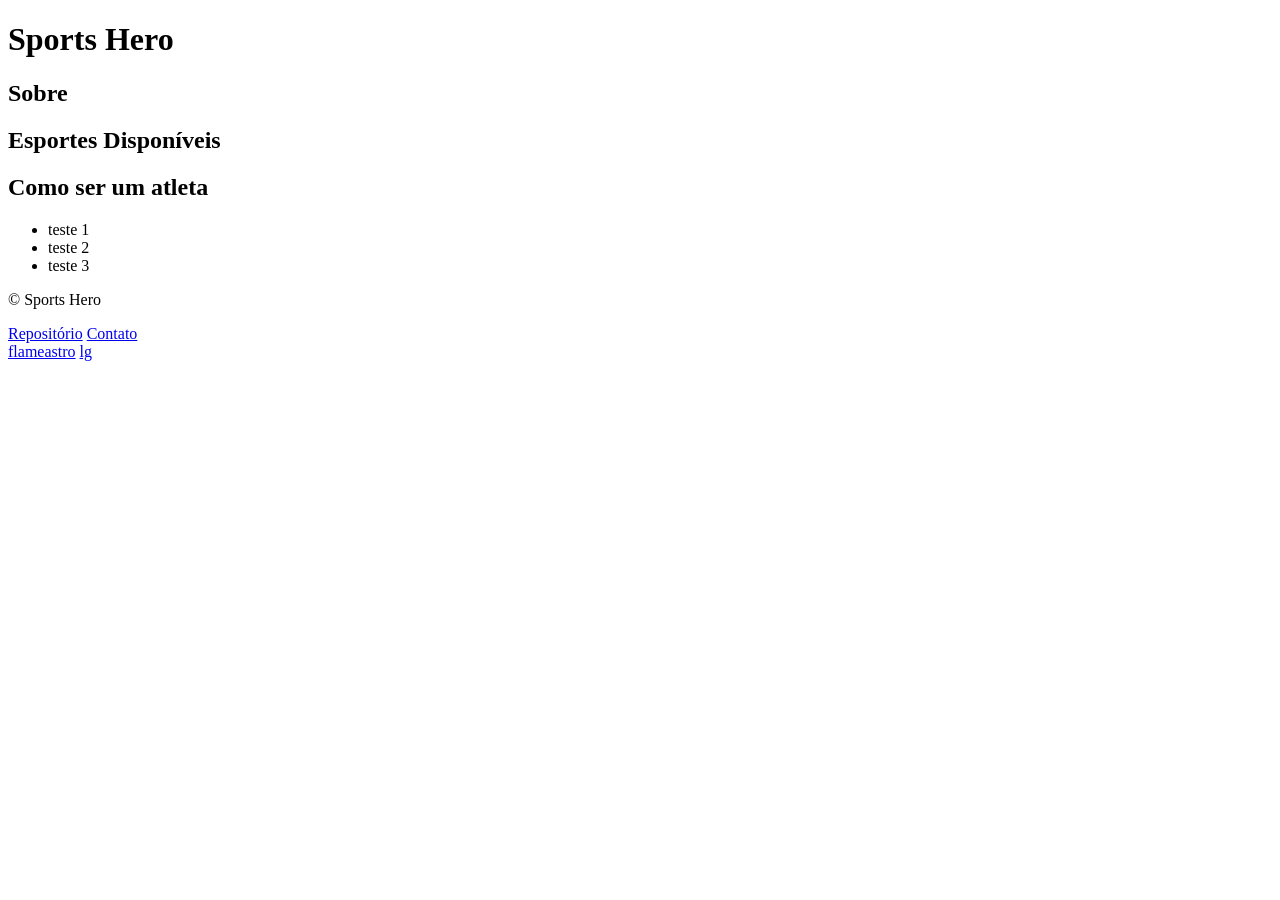
==== index.html @ 9faac7ee "Cria main com sections e header" ====
<!DOCTYPE html>
<html lang="pt-BR">
<head>
    <meta charset="UTF-8">
    <meta name="viewport" content="width=device-width, initial-scale=1.0">
    <title>Sports Hero</title>
    <!-- Styles -->
    <link rel="stylesheet" href="styles/style.css">

    <!-- Fonts -->
    <link rel="preconnect" href="https://fonts.googleapis.com">
    <link rel="preconnect" href="https://fonts.gstatic.com" crossorigin>
    <link href="https://fonts.googleapis.com/css2?family=Archivo:ital,wght@0,100..900;1,100..900&family=Bricolage+Grotesque:opsz,wght@12..96,200..800&family=DM+Sans:ital,opsz,wght@0,9..40,100..1000;1,9..40,100..1000&family=JetBrains+Mono:ital,wght@0,100..800;1,100..800&family=Lexend:wght@100..900&family=Manrope:wght@200..800&family=Outfit:wght@100..900&family=Space+Grotesk:wght@300..700&family=Tilt+Warp&display=swap" rel="stylesheet">
</head>
<body>
    <h1>Sports Hero</h1>

    <header>
        <!-- LG -->
    </header>

    <main>
        <section class="about">
            <!-- Sobre o projeto -->
            <h2>Sobre</h2>
        </section>

        <section class="sports">
            <!-- Esportes disponíveis -->
            <h2>Esportes Disponíveis</h2>
        </section>

        <section class="athlete">
            <!-- Como ser um atleta -->
            <h2>Como ser um atleta</h2>

            <!-- Lista -->
            <ul>
                <li>teste 1</li>
                <li>teste 2</li>
                <li>teste 3</li>
            </ul>
        </section>
    </main>

    <footer>
        <p>&copy; <span class="date"></span> Sports Hero</p>
        <p>
            <div>
                <a href="https://github.com/flameastro/sports-hero">Repositório</a>
                <a href="mailto:flame77ofc@gmail.com">Contato</a>
            </div>

            <div>
                <a href="https://github.com/flameastro/">flameastro</a>
                <a href="https://github.com/luan-gb/">lg</a>
            </div>
        </p>
    </footer>

    <script src="scripts/script.js"></script>
</body>
</html>
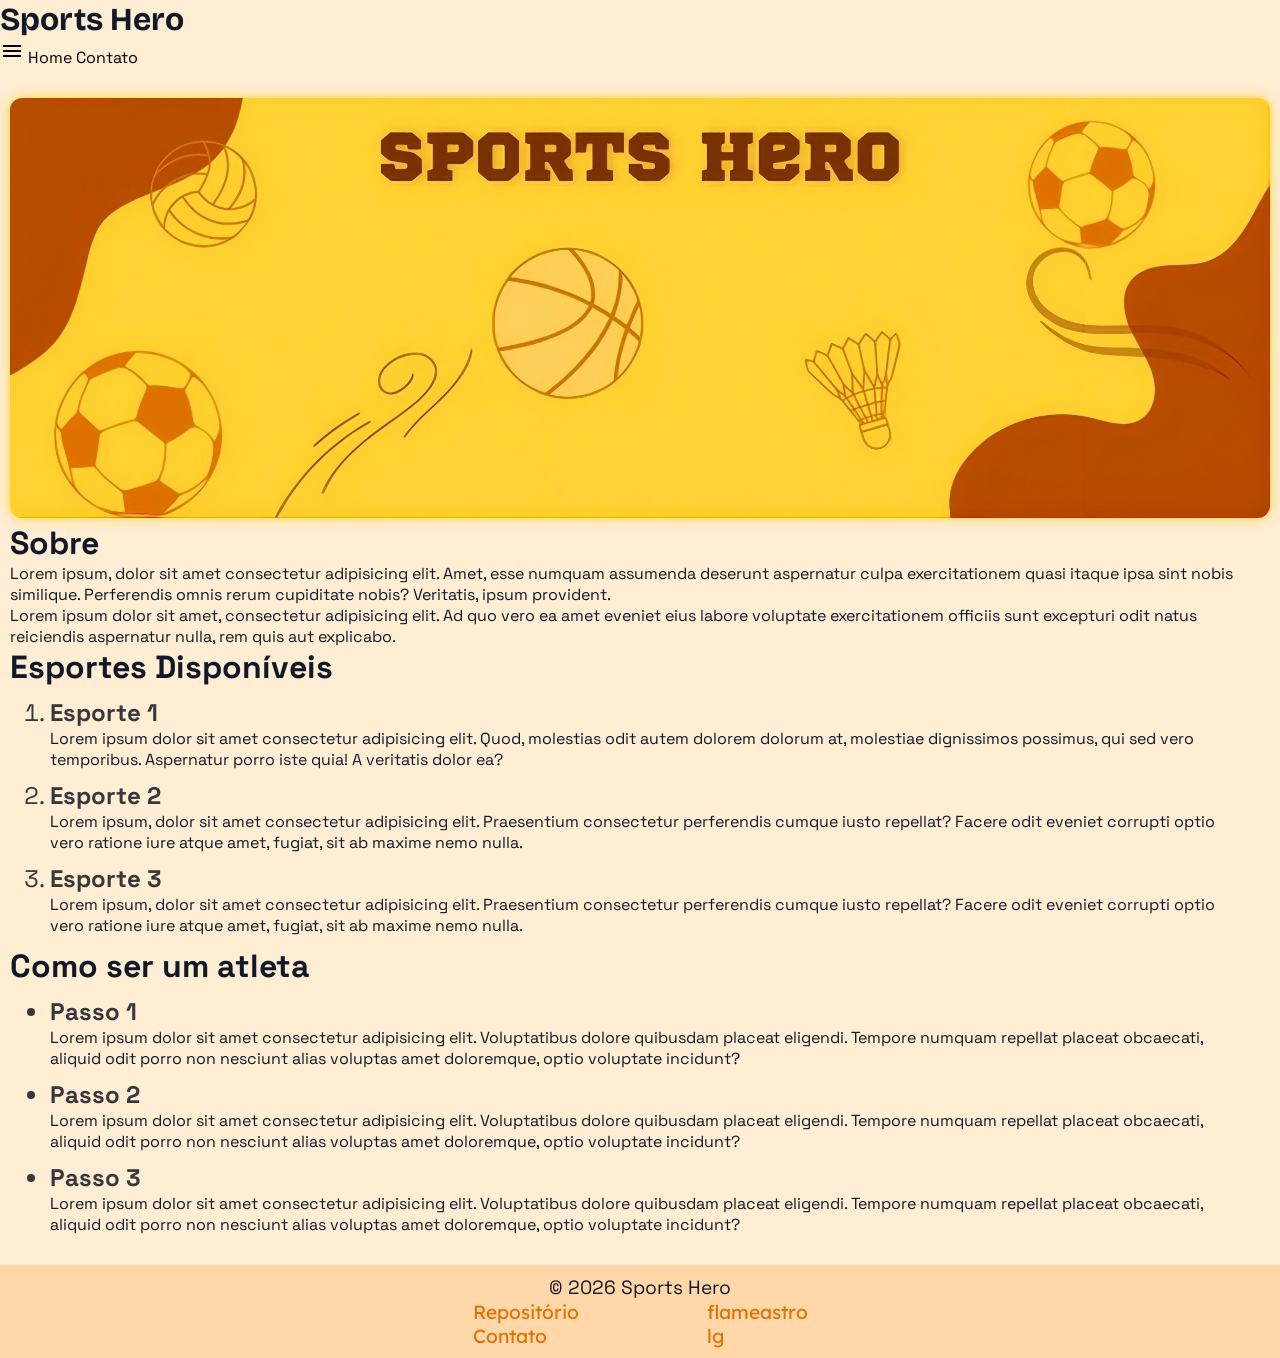
==== commit 85dc9e9d: "adiciona mais conteúdo" ====
--- a/index.html
+++ b/index.html
@@ -4,6 +4,14 @@
     <meta charset="UTF-8">
     <meta name="viewport" content="width=device-width, initial-scale=1.0">
     <title>Sports Hero</title>
+    <!-- Header Scripts -->
+    <script type="module">
+        import 'https://esm.sh/@material/web/divider/divider.js';
+        import 'https://esm.sh/@material/web/list/list.js';
+        import 'https://esm.sh/@material/web/list/list-item.js';
+        import 'https://esm.sh/@material/web/ripple/ripple.js';
+    </script>
+
     <!-- Styles -->
     <link rel="stylesheet" href="styles/style.css">
 
@@ -11,53 +19,89 @@
     <link rel="preconnect" href="https://fonts.googleapis.com">
     <link rel="preconnect" href="https://fonts.gstatic.com" crossorigin>
     <link href="https://fonts.googleapis.com/css2?family=Archivo:ital,wght@0,100..900;1,100..900&family=Bricolage+Grotesque:opsz,wght@12..96,200..800&family=DM+Sans:ital,opsz,wght@0,9..40,100..1000;1,9..40,100..1000&family=JetBrains+Mono:ital,wght@0,100..800;1,100..800&family=Lexend:wght@100..900&family=Manrope:wght@200..800&family=Outfit:wght@100..900&family=Space+Grotesk:wght@300..700&family=Tilt+Warp&display=swap" rel="stylesheet">
+
+    <!-- Icons -->
+    <link rel="stylesheet" href="https://fonts.googleapis.com/css2?family=Material+Symbols+Outlined:opsz,wght,FILL,GRAD@20..48,100..700,0..1,-50..200&icon_names=menu" />
 </head>
 <body>
     <h1>Sports Hero</h1>
 
-    <header>
-        <!-- LG -->
-    </header>
+    <top-app-bar title="Sports-Hero" title-nav="Navegação">
+        <span slot="trigger" class="material-symbols-outlined">menu</span>
+        <span slot="item">Home</span>
+        <span slot="item">Contato</span>
+    </top-app-bar>
+    
+    <main>
+        <section class="banner">
+            <img src="assets/banner.png" alt="Banner Sports Hero">
+        </section>
 
-    <main>
         <section class="about">
-            <!-- Sobre o projeto -->
             <h2>Sobre</h2>
+
+            <p>Lorem ipsum, dolor sit amet consectetur adipisicing elit. Amet, esse numquam assumenda deserunt aspernatur culpa exercitationem quasi itaque ipsa sint nobis similique. Perferendis omnis rerum cupiditate nobis? Veritatis, ipsum provident.</p>
+            <p>Lorem ipsum dolor sit amet, consectetur adipisicing elit. Ad quo vero ea amet eveniet eius labore voluptate exercitationem officiis sunt excepturi odit natus reiciendis aspernatur nulla, rem quis aut explicabo.</p>
         </section>
 
         <section class="sports">
-            <!-- Esportes disponíveis -->
             <h2>Esportes Disponíveis</h2>
+
+            <ol>
+                <li>
+                    <h3>Esporte 1</h3>
+                    <p>Lorem ipsum dolor sit amet consectetur adipisicing elit. Quod, molestias odit autem dolorem dolorum at, molestiae dignissimos possimus, qui sed vero temporibus. Aspernatur porro iste quia! A veritatis dolor ea?</p>
+                </li>
+                <li>
+                    <h3>Esporte 2</h3>
+                    <p>Lorem ipsum, dolor sit amet consectetur adipisicing elit. Praesentium consectetur perferendis cumque iusto repellat? Facere odit eveniet corrupti optio vero ratione iure atque amet, fugiat, sit ab maxime nemo nulla.</p>
+                </li>
+                <li>
+                    <h3>Esporte 3</h3>
+                    <p>Lorem ipsum, dolor sit amet consectetur adipisicing elit. Praesentium consectetur perferendis cumque iusto repellat? Facere odit eveniet corrupti optio vero ratione iure atque amet, fugiat, sit ab maxime nemo nulla.</p>
+                </li>
+            </ol>
         </section>
 
         <section class="athlete">
-            <!-- Como ser um atleta -->
             <h2>Como ser um atleta</h2>
 
-            <!-- Lista -->
             <ul>
-                <li>teste 1</li>
-                <li>teste 2</li>
-                <li>teste 3</li>
+                <li>
+                    <h3>Passo 1</h3>
+                    <p>Lorem ipsum dolor sit amet consectetur adipisicing elit. Voluptatibus dolore quibusdam placeat eligendi. Tempore numquam repellat placeat obcaecati, aliquid odit porro non nesciunt alias voluptas amet doloremque, optio voluptate incidunt?</p>
+                </li>
+                <li>
+                    <h3>Passo 2</h3>
+                    <p>Lorem ipsum dolor sit amet consectetur adipisicing elit. Voluptatibus dolore quibusdam placeat eligendi. Tempore numquam repellat placeat obcaecati, aliquid odit porro non nesciunt alias voluptas amet doloremque, optio voluptate incidunt?</p>
+                </li>
+                <li>
+                    <h3>Passo 3</h3>
+                    <p>Lorem ipsum dolor sit amet consectetur adipisicing elit. Voluptatibus dolore quibusdam placeat eligendi. Tempore numquam repellat placeat obcaecati, aliquid odit porro non nesciunt alias voluptas amet doloremque, optio voluptate incidunt?</p>
+                </li>
             </ul>
         </section>
     </main>
 
     <footer>
-        <p>&copy; <span class="date"></span> Sports Hero</p>
-        <p>
+        <div>
+            <p>&copy; <span class="date"></span> Sports Hero</p>
+        </div>
+
+        <div class="links">
             <div>
                 <a href="https://github.com/flameastro/sports-hero">Repositório</a>
                 <a href="mailto:flame77ofc@gmail.com">Contato</a>
             </div>
-
             <div>
                 <a href="https://github.com/flameastro/">flameastro</a>
                 <a href="https://github.com/luan-gb/">lg</a>
             </div>
-        </p>
+        </div>
     </footer>
 
     <script src="scripts/script.js"></script>
+    <script src="scripts/footer.js"></script>
+    <script type="module" src="scripts/header.js"></script>
 </body>
 </html>
--- a/styles/style.css
+++ b/styles/style.css
@@ -0,0 +1,156 @@
+:root {
+    /* Fonts */
+    --font-archivo: "Archivo", sans-serif;
+    --font-bricolage: "Bricolage Grotesque", sans-serif;
+    --font-dm-sans: "DM Sans", sans-serif;
+    --font-jetbrains: "JetBrains Mono", monospace;
+    --font-lexend: "Lexend", sans-serif;
+    --font-manrope: "Manrope", sans-serif;
+    --font-outfit: "Outfit", sans-serif;
+    --font-space: "Space Grotesk", sans-serif;
+    --font-tilt: "Tilt Warp", sans-serif;
+
+    /* Colors */
+    --text-primary: #111827;
+    --text-secondary: #36383c;
+
+    /* Red */
+    --color-red-50: oklch(97.1% 0.013 17.38);
+    --color-red-100: oklch(93.6% 0.032 17.717);
+    --color-red-200: oklch(88.5% 0.062 18.334);
+    --color-red-300: oklch(80.8% 0.114 19.571);
+    --color-red-400: oklch(70.4% 0.191 22.216);
+    --color-red-500: oklch(63.7% 0.237 25.331);
+    --color-red-600: oklch(57.7% 0.245 27.325);
+    --color-red-700: oklch(50.5% 0.213 27.518);
+    --color-red-800: oklch(44.4% 0.177 26.899);
+    --color-red-900: oklch(39.6% 0.141 25.723);
+    --color-red-950: oklch(25.8% 0.092 26.042);
+
+    /* Orange */
+    --color-orange-50: oklch(98% 0.016 73.684);
+    --color-orange-100: oklch(95.4% 0.038 75.164);
+    --color-orange-200: oklch(90.1% 0.076 70.697);
+    --color-orange-300: oklch(83.7% 0.128 66.29);
+    --color-orange-400: oklch(75% 0.183 55.934);
+    --color-orange-500: oklch(70.5% 0.213 47.604);
+    --color-orange-600: oklch(64.6% 0.222 41.116);
+    --color-orange-700: oklch(55.3% 0.195 38.402);
+    --color-orange-800: oklch(47% 0.157 37.304);
+    --color-orange-900: oklch(40.8% 0.123 38.172);
+    --color-orange-950: oklch(26.6% 0.079 36.259);
+
+    /* Amber */
+    --color-amber-50: oklch(98.7% 0.022 95.277);
+    --color-amber-100: oklch(96.2% 0.059 95.617);
+    --color-amber-200: oklch(92.4% 0.12 95.746);
+    --color-amber-300: oklch(87.9% 0.169 91.605);
+    --color-amber-400: oklch(82.8% 0.189 84.429);
+    --color-amber-500: oklch(76.9% 0.188 70.08);
+    --color-amber-600: oklch(66.6% 0.179 58.318);
+    --color-amber-700: oklch(55.5% 0.163 48.998);
+    --color-amber-800: oklch(47.3% 0.137 46.201);
+    --color-amber-900: oklch(41.4% 0.112 45.904);
+    --color-amber-950: oklch(27.9% 0.077 45.635);
+
+    /* Yellow */
+    --color-yellow-50: oklch(98.7% 0.026 102.212);
+    --color-yellow-100: oklch(97.3% 0.071 103.193);
+    --color-yellow-200: oklch(94.5% 0.129 101.54);
+    --color-yellow-300: oklch(90.5% 0.182 98.111);
+    --color-yellow-400: oklch(85.2% 0.199 91.936);
+    --color-yellow-500: oklch(79.5% 0.184 86.047);
+    --color-yellow-600: oklch(68.1% 0.162 75.834);
+    --color-yellow-700: oklch(55.4% 0.135 66.442);
+    --color-yellow-800: oklch(47.6% 0.114 61.907);
+    --color-yellow-900: oklch(42.1% 0.095 57.708);
+    --color-yellow-950: oklch(28.6% 0.066 53.813);
+}
+
+* {
+    font-family: var(--font-space);
+    margin: 0;
+    padding: 0;
+    box-sizing: border-box;
+}
+
+body {
+    background-color: var(--color-orange-100);
+}
+
+h1 {
+    font-family: var(--font-bricolage);
+}
+
+h2 {
+    font-size: 32px;
+}
+
+h3 {
+    font-size: 24px;
+}
+
+h1,
+h2,
+p {
+    color: var(--text-primary);
+}
+
+ol,
+ul,
+li {
+    color: var(--text-secondary);
+}
+
+li {
+    margin: 10px;
+}
+
+li::marker {
+    font-size: 24px;
+}
+
+ol,
+ul {
+    margin: 5px 10px 5px 30px;
+    font-family: var(--font-manrope);
+
+}
+
+a {
+    color: var(--color-amber-600);
+}
+
+main {
+    margin: 30px 10px;
+}
+
+.banner img {
+    width: 100%;
+    border-radius: 12px;
+    box-shadow: 0 0 12px var(--color-amber-300);
+}
+
+a {
+    font-family: var(--font-lexend);
+    text-decoration: none;
+}
+
+footer {
+    background-color: var(--color-orange-200);
+    display: flex;
+    flex-direction: column;
+    align-items: center;
+    padding: 10px;
+    font-size: 1.2rem;
+}
+
+footer .links {
+    display: flex;
+    gap: 10vw;
+}
+
+.links>div {
+    display: flex;
+    flex-direction: column;
+}
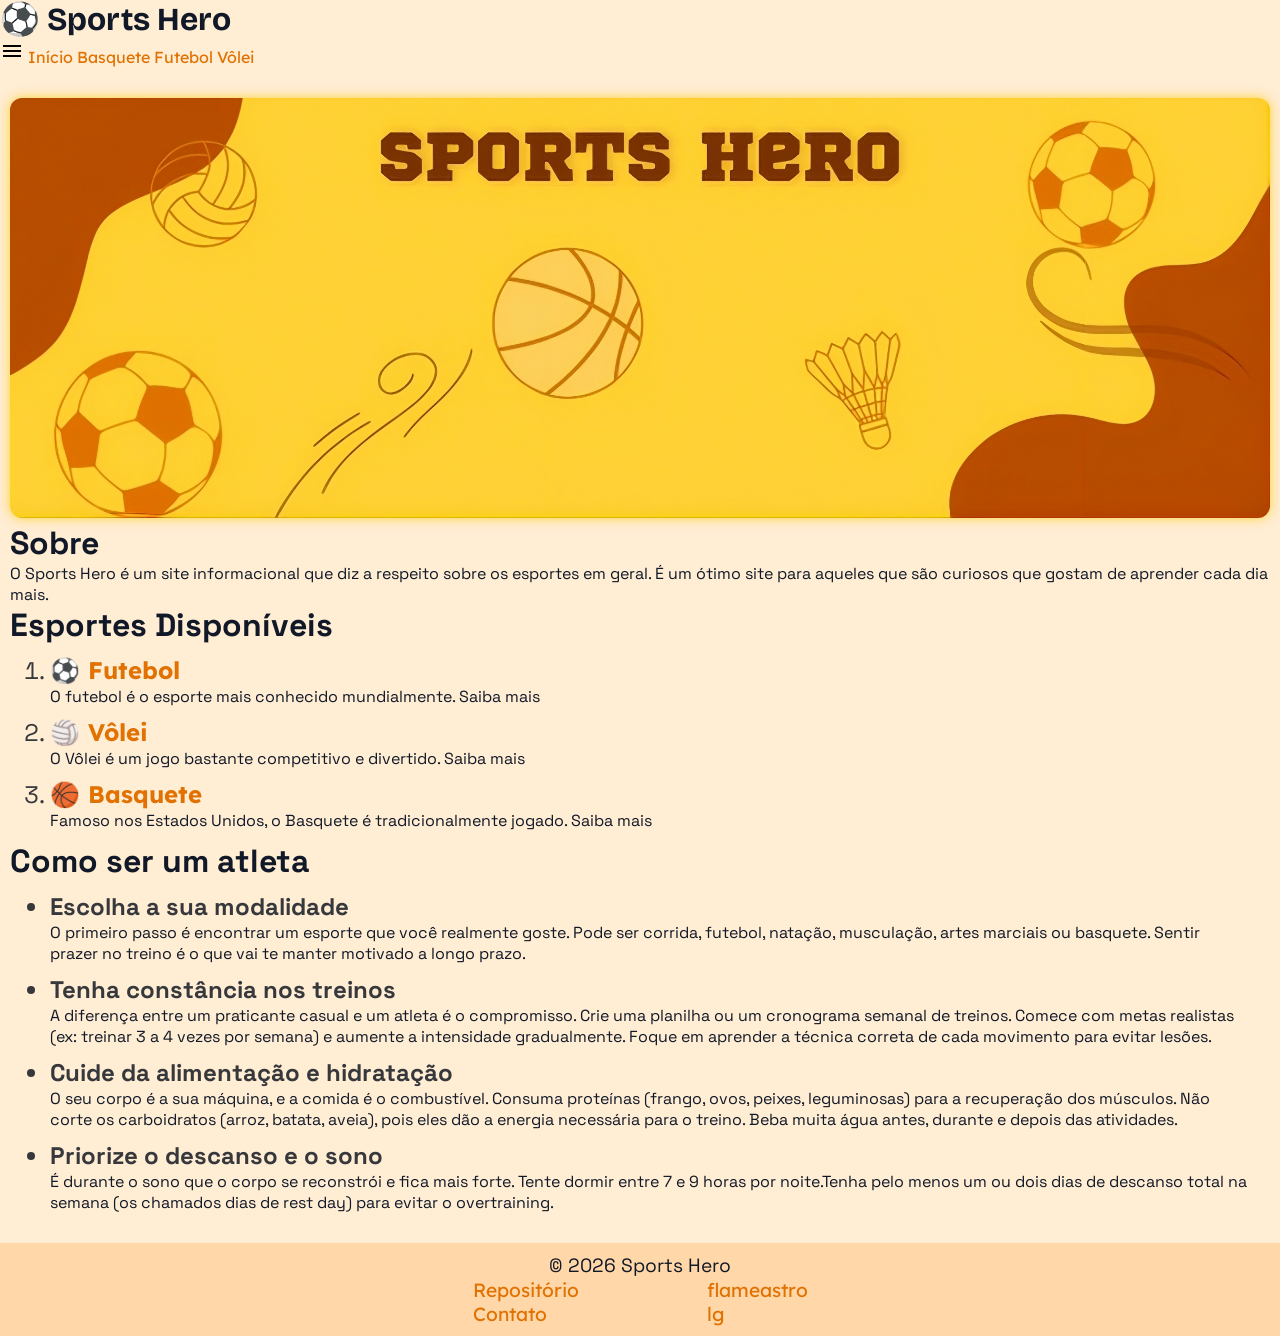
==== commit 207c84e0: "adiciona páginas e corrige lógica" ====
--- a/index.html
+++ b/index.html
@@ -10,6 +10,9 @@
         import 'https://esm.sh/@material/web/list/list.js';
         import 'https://esm.sh/@material/web/list/list-item.js';
         import 'https://esm.sh/@material/web/ripple/ripple.js';
+
+        import 'https://esm.sh/@material/web/icon/icon.js';
+        import 'https://esm.sh/@material/web/iconbutton/icon-button.js';
     </script>
 
     <!-- Styles -->
@@ -24,14 +27,19 @@
     <link rel="stylesheet" href="https://fonts.googleapis.com/css2?family=Material+Symbols+Outlined:opsz,wght,FILL,GRAD@20..48,100..700,0..1,-50..200&icon_names=menu" />
 </head>
 <body>
-    <h1>Sports Hero</h1>
+    <h1>⚽ Sports Hero</h1>
 
-    <top-app-bar title="Sports-Hero" title-nav="Navegação">
-        <span slot="trigger" class="material-symbols-outlined">menu</span>
-        <span slot="item">Home</span>
-        <span slot="item">Contato</span>
+    <top-app-bar title="Esportes" title-nav="Navegação">
+        <md-icon-button slot="trigger">
+            <span class="material-symbols-outlined">menu</span>
+        </md-icon-button>
+
+        <a slot="item" href="/index.html">Início</a>
+        <a slot="item" href="/pages/basquete.html">Basquete</a>
+        <a slot="item" href="/pages/futebol.html">Futebol</a>
+        <a slot="item" href="/pages/volei.html">Vôlei</a>
     </top-app-bar>
-    
+
     <main>
         <section class="banner">
             <img src="assets/banner.png" alt="Banner Sports Hero">
@@ -40,8 +48,7 @@
         <section class="about">
             <h2>Sobre</h2>
 
-            <p>Lorem ipsum, dolor sit amet consectetur adipisicing elit. Amet, esse numquam assumenda deserunt aspernatur culpa exercitationem quasi itaque ipsa sint nobis similique. Perferendis omnis rerum cupiditate nobis? Veritatis, ipsum provident.</p>
-            <p>Lorem ipsum dolor sit amet, consectetur adipisicing elit. Ad quo vero ea amet eveniet eius labore voluptate exercitationem officiis sunt excepturi odit natus reiciendis aspernatur nulla, rem quis aut explicabo.</p>
+            <p>O Sports Hero é um site informacional que diz a respeito sobre os esportes em geral. É um ótimo site para aqueles que são curiosos que gostam de aprender cada dia mais.</p>
         </section>
 
         <section class="sports">
@@ -49,16 +56,16 @@
 
             <ol>
                 <li>
-                    <h3>Esporte 1</h3>
-                    <p>Lorem ipsum dolor sit amet consectetur adipisicing elit. Quod, molestias odit autem dolorem dolorum at, molestiae dignissimos possimus, qui sed vero temporibus. Aspernatur porro iste quia! A veritatis dolor ea?</p>
+                    <h3><a href="pages/futebol.html">⚽ Futebol</a></h3>
+                    <p>O futebol é o esporte mais conhecido mundialmente. Saiba mais</p>
                 </li>
                 <li>
-                    <h3>Esporte 2</h3>
-                    <p>Lorem ipsum, dolor sit amet consectetur adipisicing elit. Praesentium consectetur perferendis cumque iusto repellat? Facere odit eveniet corrupti optio vero ratione iure atque amet, fugiat, sit ab maxime nemo nulla.</p>
+                    <h3><a href="pages/volei.html">🏐 Vôlei</a></h3>
+                    <p>O Vôlei é um jogo bastante competitivo e divertido. Saiba mais</p>
                 </li>
                 <li>
-                    <h3>Esporte 3</h3>
-                    <p>Lorem ipsum, dolor sit amet consectetur adipisicing elit. Praesentium consectetur perferendis cumque iusto repellat? Facere odit eveniet corrupti optio vero ratione iure atque amet, fugiat, sit ab maxime nemo nulla.</p>
+                    <h3><a href="pages/basquete.html">🏀 Basquete</a></h3>
+                    <p>Famoso nos Estados Unidos, o Basquete é tradicionalmente jogado. Saiba mais</p>
                 </li>
             </ol>
         </section>
@@ -68,16 +75,20 @@
 
             <ul>
                 <li>
-                    <h3>Passo 1</h3>
-                    <p>Lorem ipsum dolor sit amet consectetur adipisicing elit. Voluptatibus dolore quibusdam placeat eligendi. Tempore numquam repellat placeat obcaecati, aliquid odit porro non nesciunt alias voluptas amet doloremque, optio voluptate incidunt?</p>
+                    <h3>Escolha a sua modalidade</h3>
+                    <p>O primeiro passo é encontrar um esporte que você realmente goste. Pode ser corrida, futebol, natação, musculação, artes marciais ou basquete. Sentir prazer no treino é o que vai te manter motivado a longo prazo.</p>
                 </li>
                 <li>
-                    <h3>Passo 2</h3>
-                    <p>Lorem ipsum dolor sit amet consectetur adipisicing elit. Voluptatibus dolore quibusdam placeat eligendi. Tempore numquam repellat placeat obcaecati, aliquid odit porro non nesciunt alias voluptas amet doloremque, optio voluptate incidunt?</p>
+                    <h3>Tenha constância nos treinos</h3>
+                    <p>A diferença entre um praticante casual e um atleta é o compromisso. Crie uma planilha ou um cronograma semanal de treinos. Comece com metas realistas (ex: treinar 3 a 4 vezes por semana) e aumente a intensidade gradualmente. Foque em aprender a técnica correta de cada movimento para evitar lesões.</p>
                 </li>
                 <li>
-                    <h3>Passo 3</h3>
-                    <p>Lorem ipsum dolor sit amet consectetur adipisicing elit. Voluptatibus dolore quibusdam placeat eligendi. Tempore numquam repellat placeat obcaecati, aliquid odit porro non nesciunt alias voluptas amet doloremque, optio voluptate incidunt?</p>
+                    <h3>Cuide da alimentação e hidratação</h3>
+                    <p>O seu corpo é a sua máquina, e a comida é o combustível. Consuma proteínas (frango, ovos, peixes, leguminosas) para a recuperação dos músculos. Não corte os carboidratos (arroz, batata, aveia), pois eles dão a energia necessária para o treino. Beba muita água antes, durante e depois das atividades.</p>
+                </li>
+                <li>
+                    <h3>Priorize o descanso e o sono</h3>
+                    <p>É durante o sono que o corpo se reconstrói e fica mais forte. Tente dormir entre 7 e 9 horas por noite.Tenha pelo menos um ou dois dias de descanso total na semana (os chamados dias de rest day) para evitar o overtraining.</p>
                 </li>
             </ul>
         </section>
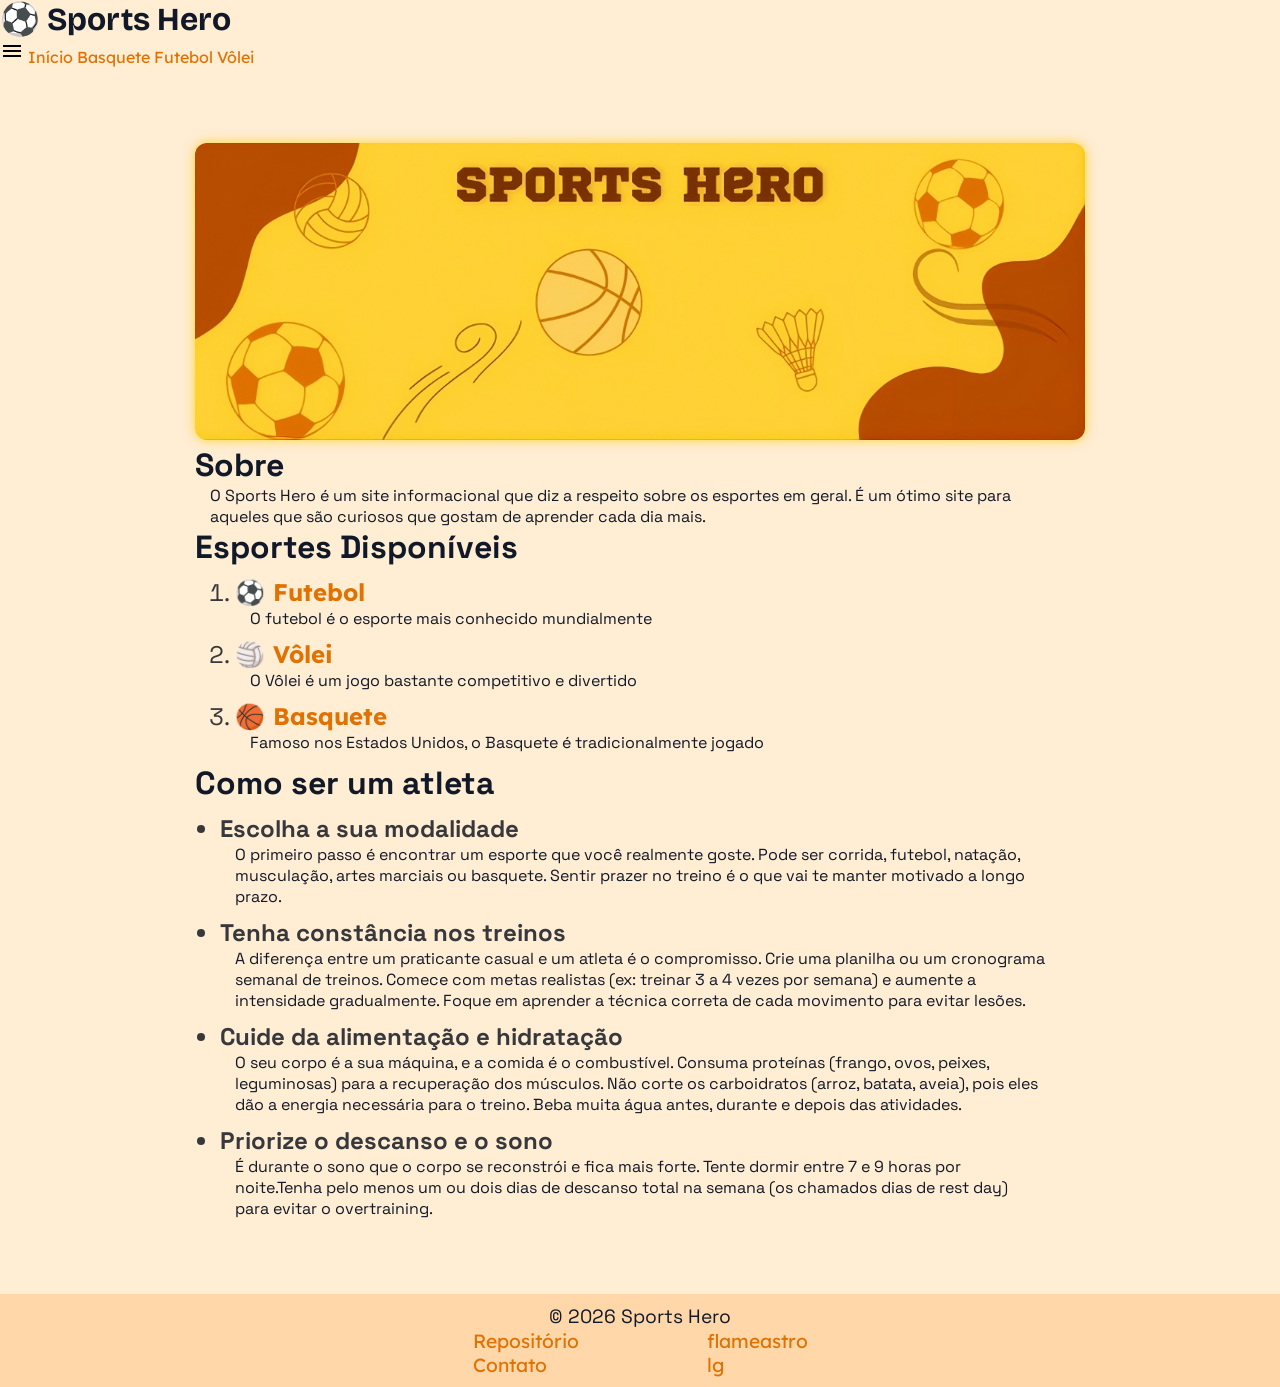
==== commit c6b829c0: "adiciona elementos às páginas" ====
--- a/index.html
+++ b/index.html
@@ -25,11 +25,14 @@
 
     <!-- Icons -->
     <link rel="stylesheet" href="https://fonts.googleapis.com/css2?family=Material+Symbols+Outlined:opsz,wght,FILL,GRAD@20..48,100..700,0..1,-50..200&icon_names=menu" />
+
+    <!-- Favicon -->
+    <link rel="shortcut icon" href="assets/favicon.ico" type="image/x-icon">
 </head>
 <body>
     <h1>⚽ Sports Hero</h1>
 
-    <top-app-bar title="Esportes" title-nav="Navegação">
+    <top-app-bar title="⚽ Sports Hero" title-nav="Navegação">
         <md-icon-button slot="trigger">
             <span class="material-symbols-outlined">menu</span>
         </md-icon-button>
@@ -57,15 +60,15 @@
             <ol>
                 <li>
                     <h3><a href="pages/futebol.html">⚽ Futebol</a></h3>
-                    <p>O futebol é o esporte mais conhecido mundialmente. Saiba mais</p>
+                    <p>O futebol é o esporte mais conhecido mundialmente</p>
                 </li>
                 <li>
                     <h3><a href="pages/volei.html">🏐 Vôlei</a></h3>
-                    <p>O Vôlei é um jogo bastante competitivo e divertido. Saiba mais</p>
+                    <p>O Vôlei é um jogo bastante competitivo e divertido</p>
                 </li>
                 <li>
                     <h3><a href="pages/basquete.html">🏀 Basquete</a></h3>
-                    <p>Famoso nos Estados Unidos, o Basquete é tradicionalmente jogado. Saiba mais</p>
+                    <p>Famoso nos Estados Unidos, o Basquete é tradicionalmente jogado</p>
                 </li>
             </ol>
         </section>
@@ -101,12 +104,12 @@
 
         <div class="links">
             <div>
-                <a href="https://github.com/flameastro/sports-hero">Repositório</a>
-                <a href="mailto:flame77ofc@gmail.com">Contato</a>
+                <a href="https://github.com/flameastro/sports-hero" target="_blank">Repositório</a>
+                <a href="mailto:flame77ofc@gmail.com" target="_blank">Contato</a>
             </div>
             <div>
-                <a href="https://github.com/flameastro/">flameastro</a>
-                <a href="https://github.com/luan-gb/">lg</a>
+                <a href="https://github.com/flameastro/" target="_blank">flameastro</a>
+                <a href="https://github.com/luan-gb/" target="_blank">lg</a>
             </div>
         </div>
     </footer>
--- a/styles/style.css
+++ b/styles/style.css
@@ -114,15 +114,19 @@
 ul {
     margin: 5px 10px 5px 30px;
     font-family: var(--font-manrope);
-
 }
 
 a {
     color: var(--color-amber-600);
+    transition: all 0.25s ease-in-out;
+}
+
+a:hover {
+    color: var(--color-amber-700);
 }
 
 main {
-    margin: 30px 10px;
+    margin: 75px 10px;
 }
 
 .banner img {
@@ -154,3 +158,26 @@
     display: flex;
     flex-direction: column;
 }
+
+@media screen and (min-width: 576px) {
+    main {
+        margin: 25px;
+    }
+}
+
+@media screen and (min-width: 768px) {
+    main {
+        margin: 75px auto;
+        width: 750px;
+    }
+
+    p, ul {
+        margin: 0 15px;
+    }
+}
+
+@media screen and (min-width: 992px) {
+    main {
+        width: 890px;
+    }
+}
